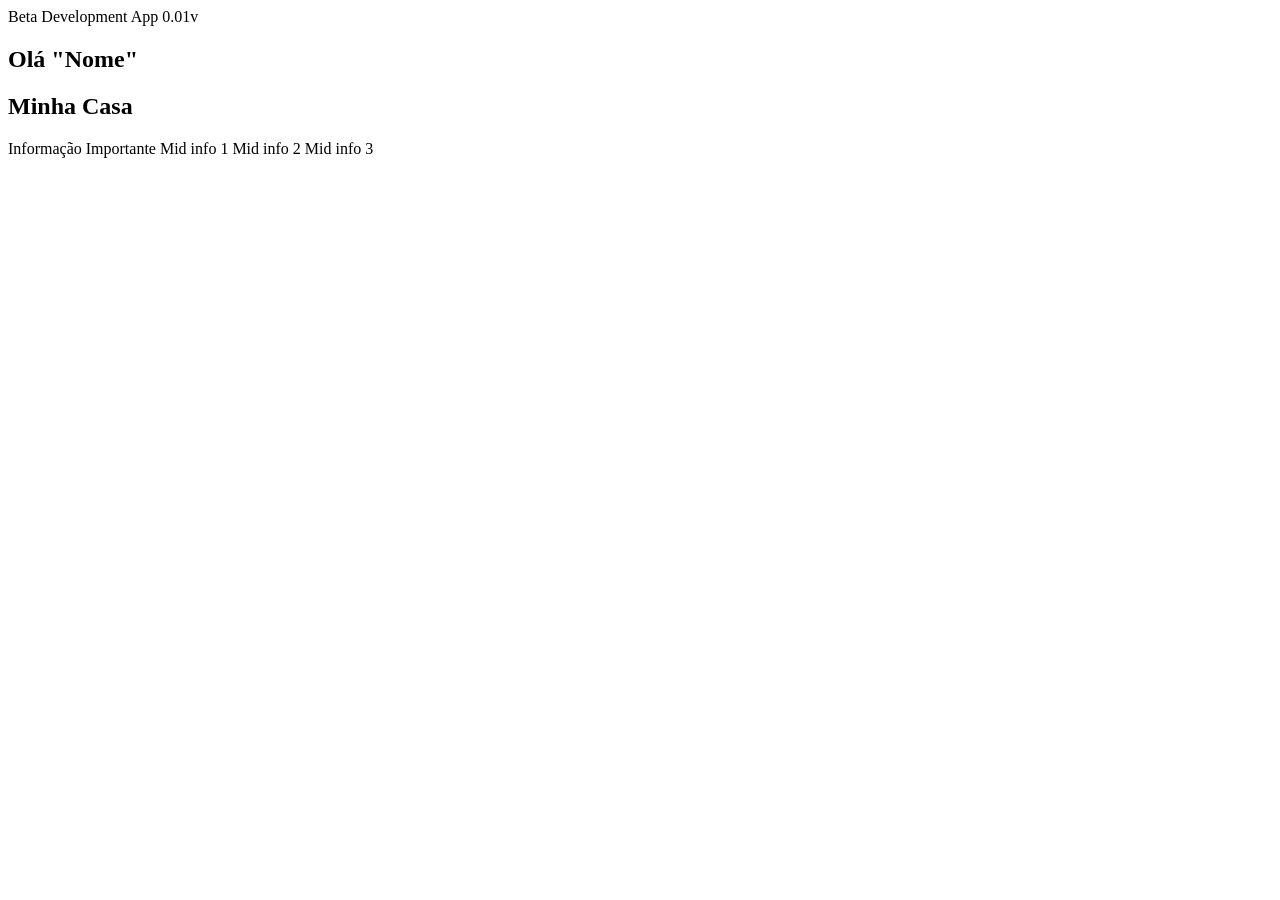
==== index.html @ 68239239 "Firsts Steps" ====
<!DOCTYPE html>
<html lang="en">
<head>
    <tittle>Beta Development App 0.01v</tittle>
    <meta charset="UTF-8">
    <meta name="viewport" content="width=device-width, initial-scale=1.0">
    <link rel="stylesheet" href="style.css">
</head>
<body>
    
<section id="loginPage">
    <div id="mainLogin">
        <!-- Adicionar nome, senha, cadastro, login com e etc.. -->
    </div>

</section>



<section id="dashPage">
<nav class="navbar">

    <!-- Decidindo se vai ter essa barra de navegação -->
</nav>

    <div id="dashboard">
        <div id="top-dash">
            <h2>Olá "Nome"</h2>
            <h1> Minha Casa </h1>
        </div>

        <div class="">
            <div class="dash-card">
                <a id="Top-info">Informação Importante</a>
                <a class="mid-info">Mid info 1</a>
                <a class="mid-info">Mid info 2</a>
                <a class="mid-info">Mid info 3</a>
            </div>
        </div>
        
        
        
        <!--{
        (Card com resumo total mensal;) H1
        (Custo estimado;) h3
        (Equipamento, aparelhos; Ativos ou não)h3
        (Por dia (Faz o calculo dos dias do mês em sincronização com o calendário Vs kWh da cidade))h3 
        }

        {
        (Card de distribuição de consumo)H1
        (left Gráfico; lista Pequena de equipamentos right)h5
        }
        
        {
            (Nome lista de Maiores Consumidores)H1
            (Card Unitário de Consumidores)h2
    }-->
        
        

    </div>
</section>


<footer>

</footer>

</body>
</html>
---- style.css ----
/* Computador */
.container {
    width: 1200px;
    margin: auto;
}

/* Tablet */
@media (min-width: 769px) and (max-width: 1024px) {
    body {
        font-size: xx-large;
        color: brown;
    }
}

/* Celular */
@media (max-width: 768px) {

body {
    padding: 10px;
    font-family: Arial, Helvetica, sans-serif;
    font-size: 100;
    color: black;
}

.dash-card {
    background-color: rgba(117, 117, 117, 0.116);
    width: 80%;
    height: 150px;
    border: 1px solid rgb(0, 0, 0);
    border-radius: 24px;
}

}
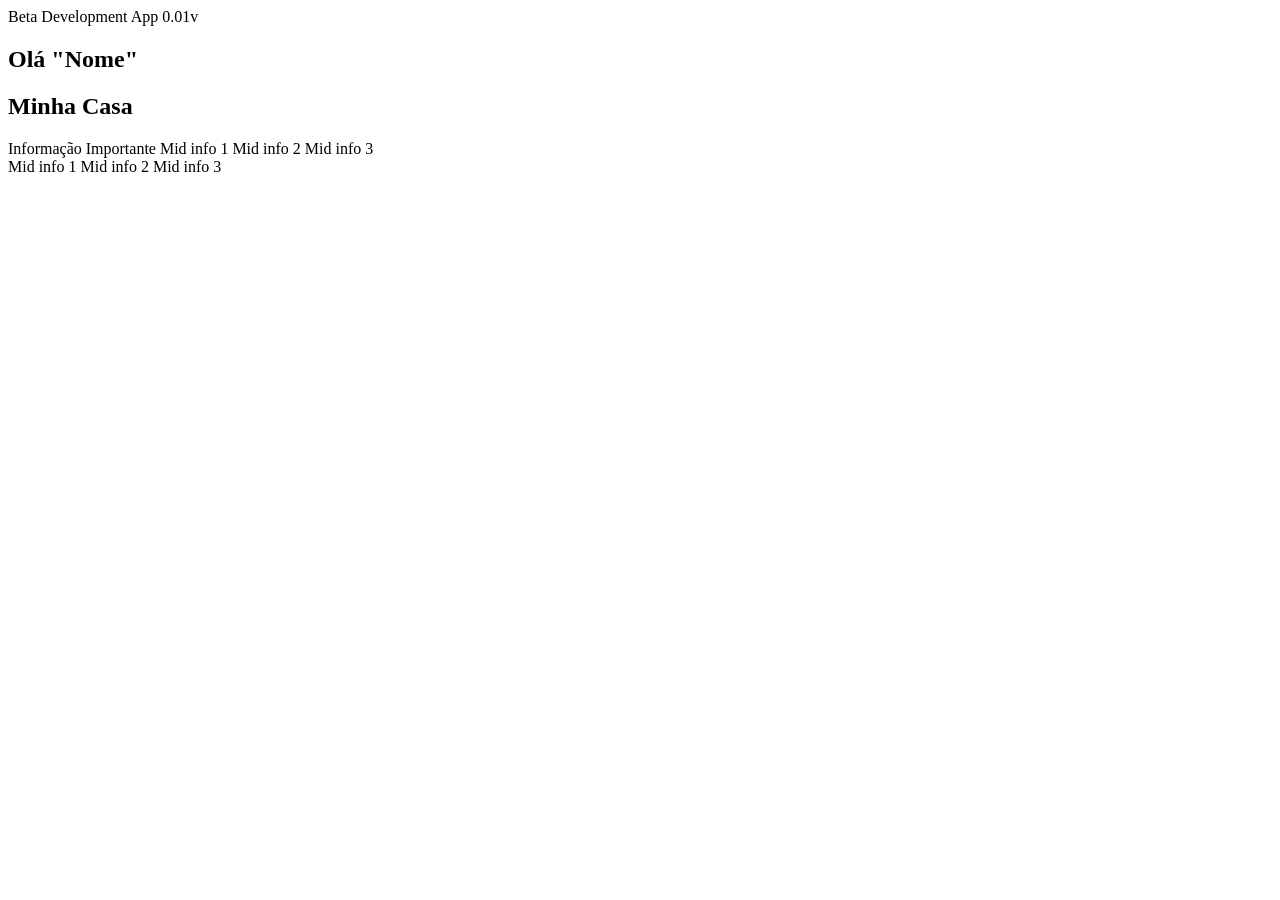
==== commit eeb29b74: "Continuar o projeto" ====
--- a/index.html
+++ b/index.html
@@ -31,11 +31,22 @@
 
         <div class="">
             <div class="dash-card">
-                <a id="Top-info">Informação Importante</a>
-                <a class="mid-info">Mid info 1</a>
-                <a class="mid-info">Mid info 2</a>
-                <a class="mid-info">Mid info 3</a>
+                <a id="Top-info" class="dash-card-text">Informação Importante</a>
+                <a id="mid-info1" class="dash-card-text">Mid info 1</a>
+                <a id="mid-info2" class="dash-card-text">Mid info 2</a>
+                <a id="mid-info3" class="dash-card-text">Mid info 3</a>
             </div>
+        </div>
+
+        <div class="consume-card">
+            <div class="consume-card">
+                <div class="graphics"></div>
+                    <div class="template-consume-text">
+                        <a id="mid-info4" class="consume-card-text">Mid info 1</a>
+                        <a id="mid-info5" class="consume-card-text">Mid info 2</a>
+                        <a id="mid-info6" class="consume-card-text">Mid info 3</a>
+                    </div>
+                </div>
         </div>
         
         
@@ -55,7 +66,7 @@
         {
             (Nome lista de Maiores Consumidores)H1
             (Card Unitário de Consumidores)h2
-    }-->
+        }-->
         
         
 
--- a/style.css
+++ b/style.css
@@ -1,33 +1,99 @@
+/* Geral */
+
 /* Computador */
-.container {
-    width: 1200px;
-    margin: auto;
-}
 
 /* Tablet */
 @media (min-width: 769px) and (max-width: 1024px) {
+    
     body {
-        font-size: xx-large;
+        background: #c2bebe;
+        background: radial-gradient(circle, rgba(194, 190, 190, 1) 0%, rgba(232, 232, 232, 1) 50%, rgba(224, 224, 224, 1) 100%);
+        max-height: 100%;
+        font-size: large;
         color: brown;
     }
+
 }
+
+
 
 /* Celular */
 @media (max-width: 768px) {
 
-body {
-    padding: 10px;
-    font-family: Arial, Helvetica, sans-serif;
-    font-size: 100;
-    color: black;
-}
+    body {
+        background: #c2bebe;
+        background: radial-gradient(circle at 50% 50%, rgba(194, 190, 190, 1) 0%, rgba(232, 232, 232, 1) 50%, rgba(224, 224, 224, 1) 100%);
+        background-repeat: no-repeat;
+        max-height: 100vh;
+        padding: 4%;
 
-.dash-card {
-    background-color: rgba(117, 117, 117, 0.116);
-    width: 80%;
-    height: 150px;
-    border: 1px solid rgb(0, 0, 0);
-    border-radius: 24px;
-}
+        font-family: Arial, Helvetica, sans-serif;
+        font-size: 100;
+        color: black;
+    }
+
+    .dash-card-text {
+        display: flex;
+        
+        margin: 3%;
+    }
+
+    .consume-card-text {
+        display: flex;
+        
+        margin: 3%;
+        margin-top: 20px;
+    }
+
+    .template-consume-text {
+        display: flex;
+
+    }
+
+    .dashboard {
+        display: flex;
+        gap: 10px;
+    }
+
+    .dash-card {
+        background-color: rgba(206, 202, 202, 0.349);
+        width: 100%;
+        height: 150px;
+        border: 1px solid rgb(0, 0, 0);
+        border-radius: 24px;
+        position: relative;
+    }
+
+    .consume-card {
+        background-color: rgba(206, 202, 202, 0.349);
+        width: 100%;
+        height: 150px;
+        border: 1px solid rgb(0, 0, 0);
+        border-radius: 24px;
+        
+        position: relative;
+
+        display: flex;
+        flex-direction: row;
+    }
+
+
+    .consume-card a {
+        position: relative;
+        inset: 0;
+        z-index: 1;
+    }
+
+    .graphics {
+        width: 44%;
+        height: 99%;
+        background-color: #c2bebe;
+        position: static;
+        border-radius: 20px;
+        border: 1px dotted black;
+        position: relative;
+        z-index: 2;
+    }
+
 
 }
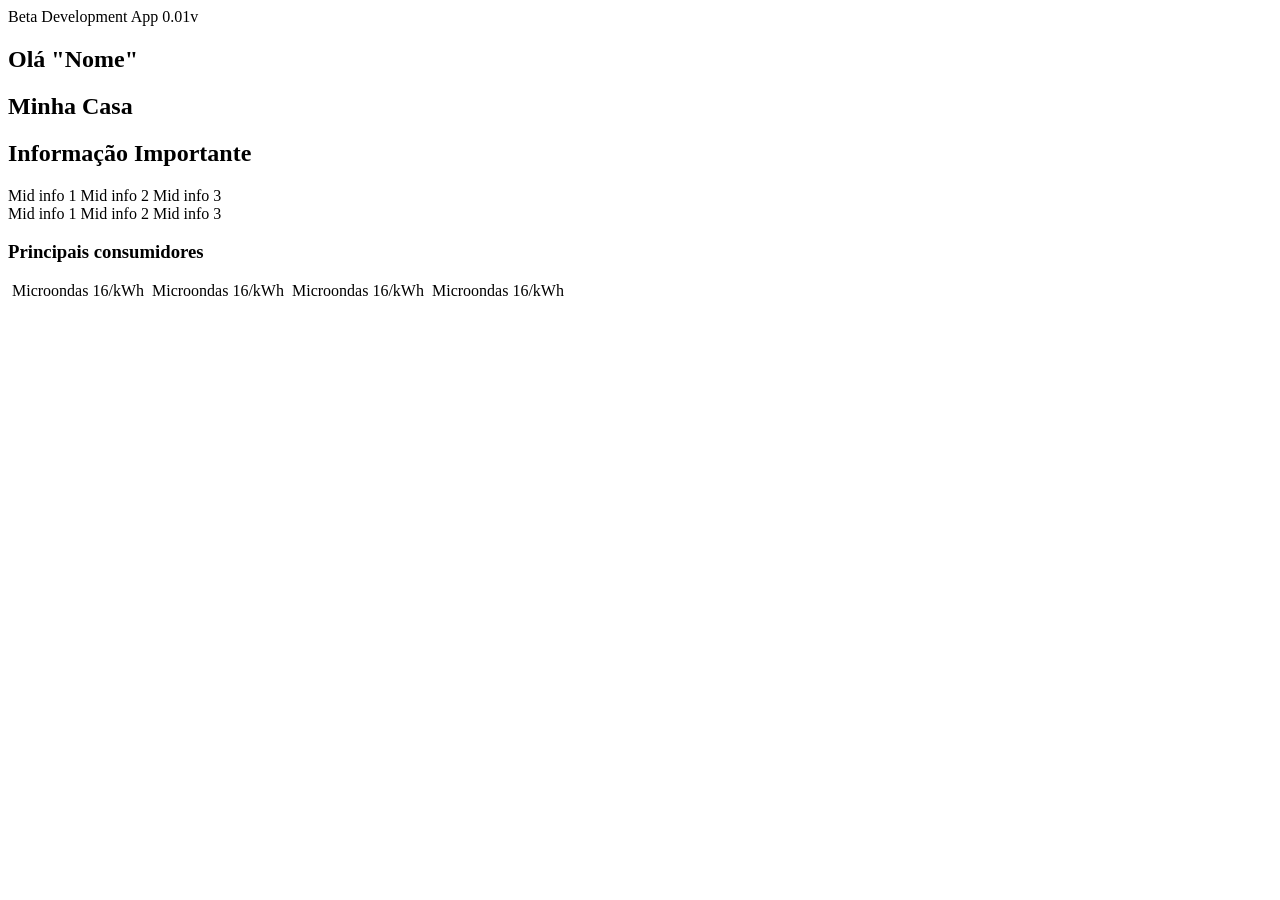
==== commit 63fd6ad2: "Att: coloquei os principais consumidores, com 4 itens" ====
--- a/index.html
+++ b/index.html
@@ -24,29 +24,64 @@
 </nav>
 
     <div id="dashboard">
+        
         <div id="top-dash">
             <h2>Olá "Nome"</h2>
             <h1> Minha Casa </h1>
         </div>
 
-        <div class="">
+        <div class="global-divs">
+            
             <div class="dash-card">
-                <a id="Top-info" class="dash-card-text">Informação Importante</a>
+                <h2 id="Top-info" class="dash-card-text">Informação Importante</h2>
                 <a id="mid-info1" class="dash-card-text">Mid info 1</a>
                 <a id="mid-info2" class="dash-card-text">Mid info 2</a>
                 <a id="mid-info3" class="dash-card-text">Mid info 3</a>
             </div>
-        </div>
 
-        <div class="consume-card">
+            
             <div class="consume-card">
-                <div class="graphics"></div>
+                    <div class="graphics"></div>
                     <div class="template-consume-text">
-                        <a id="mid-info4" class="consume-card-text">Mid info 1</a>
-                        <a id="mid-info5" class="consume-card-text">Mid info 2</a>
-                        <a id="mid-info6" class="consume-card-text">Mid info 3</a>
+                    <a id="mid-info4" class="consume-card-text">Mid info 1</a>
+                    <a id="mid-info5" class="consume-card-text">Mid info 2</a>
+                    <a id="mid-info6" class="consume-card-text">Mid info 3</a>
                     </div>
+            </div>
+
+
+            <div class="consumidores">
+                    <h3 class="tittle-consumidores">Principais consumidores</h3>
+                <div class="list-consumidores">
+
+                    <a id="eletro1" class="element-consumidores">
+                        <img href="https">
+                        <a class="eletro-name">Microondas</a>
+                        <a class="eletro-consume">16/kWh</a>
+                    </a>
+
+                    <a id="eletro2" class="element-consumidores">
+                        <img href="https">
+                        <a class="eletro-name">Microondas</a>
+                        <a class="eletro-consume">16/kWh</a>
+                    </a>
+
+                    <a id="eletro3" class="element-consumidores">
+                        <img href="https">
+                        <a class="eletro-name">Microondas</a>
+                        <a class="eletro-consume">16/kWh</a>
+                    </a>
+
+                    <a id="eletro4" class="element-consumidores">
+                        <img href="https">
+                        <a class="eletro-name">Microondas</a>
+                        <a class="eletro-consume">16/kWh</a>
+                    </a>
+
                 </div>
+
+            </div>
+
         </div>
         
         
--- a/style.css
+++ b/style.css
@@ -1,4 +1,5 @@
 /* Geral */
+
 
 /* Computador */
 
@@ -32,6 +33,11 @@
         color: black;
     }
 
+    .global-divs{
+        display: flex;
+        
+    }
+
     .dash-card-text {
         display: flex;
         
@@ -39,14 +45,15 @@
     }
 
     .consume-card-text {
-        display: flex;
-        
         margin: 3%;
         margin-top: 20px;
     }
 
     .template-consume-text {
         display: flex;
+        flex-direction: column;
+        justify-items: right;
+        padding-left: 8%;
 
     }
 
@@ -55,24 +62,26 @@
         gap: 10px;
     }
 
-    .dash-card {
+    .global-divs {
+    display: block;
+    flex-direction: column;
+    gap: 10px;
+    }
+
+    .dash-card, .consume-card {
         background-color: rgba(206, 202, 202, 0.349);
         width: 100%;
-        height: 150px;
+        height: 190px;
         border: 1px solid rgb(0, 0, 0);
         border-radius: 24px;
         position: relative;
+        margin-bottom: 10px;
+        display: block;
+        box-shadow: 0 8px 16px rgba(0, 0, 0, 0.295);
     }
 
     .consume-card {
-        background-color: rgba(206, 202, 202, 0.349);
-        width: 100%;
-        height: 150px;
-        border: 1px solid rgb(0, 0, 0);
-        border-radius: 24px;
-        
         position: relative;
-
         display: flex;
         flex-direction: row;
     }
@@ -86,7 +95,7 @@
 
     .graphics {
         width: 44%;
-        height: 99%;
+        height: 98%;
         background-color: #c2bebe;
         position: static;
         border-radius: 20px;
@@ -95,5 +104,24 @@
         z-index: 2;
     }
 
+    .element-consumidores {
+        background-color: rgba(206, 202, 202, 0.247);
+        width: 100%;
+        height: 60px;
+        border: 1px solid rgb(0, 0, 0);
+        border-radius: 18px;
+        margin-bottom: 10px;
+        box-shadow: 0 8px 16px rgba(0, 0, 0, 0.295);
+        
+        display: flex;
+        position: relative;
+    }
+
+    .eletro1, eletro2, eletro3, eletro4 img {
+        border: 1px solid black;
+    }
+
+
+
 
 }
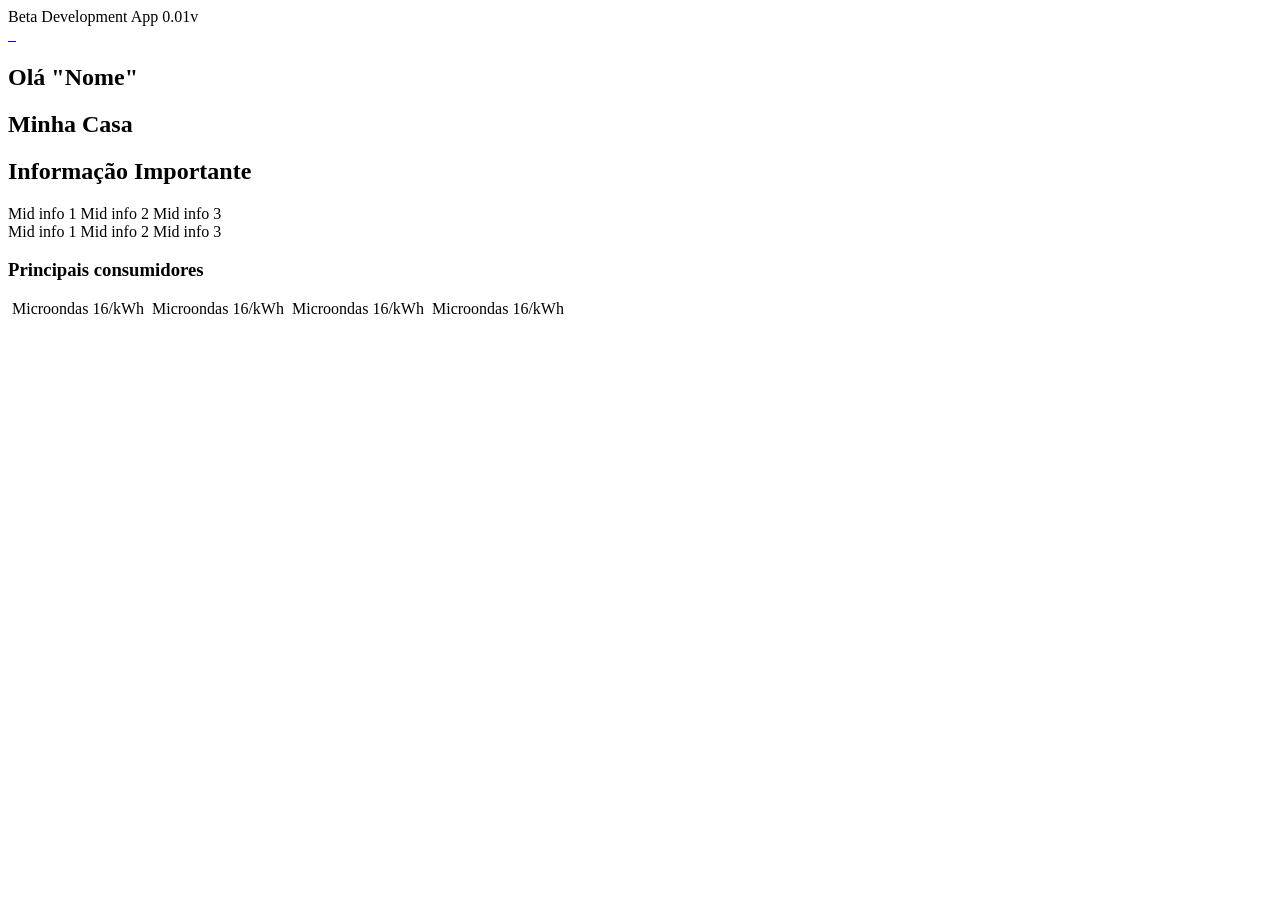
==== commit a24ad2dc: "Adicionei divs de princ. consumidores, tem q fazer o merge do navbar q fiz hj" ====
--- a/index.html
+++ b/index.html
@@ -8,20 +8,29 @@
 </head>
 <body>
     
-<section id="loginPage">
-    <div id="mainLogin">
-        <!-- Adicionar nome, senha, cadastro, login com e etc.. -->
-    </div>
-
-</section>
+<nav class="menu">
+    <a href="#Equips" class="nav-bar">
+        <img href="">
+    </a>
+    
+    <a href="#dashPage" class="nav-bar">
+        <img href="https">
+    </a>
+    
+    <a href="#Configuracoes" class="nav-bar">
+        <img href="https:/">
+    </a>
+</nav>
 
 
 
 <section id="dashPage">
-<nav class="navbar">
+    <div class="bottom-nav">
+
+    </div>
 
     <!-- Decidindo se vai ter essa barra de navegação -->
-</nav>
+
 
     <div id="dashboard">
         
@@ -108,6 +117,17 @@
     </div>
 </section>
 
+<section id="Equips">
+    <div>
+
+    </div>
+
+</section>
+
+<section id="#Configuracoes">
+
+
+</section>
 
 <footer>
 
--- a/style.css
+++ b/style.css
@@ -23,9 +23,9 @@
 
     body {
         background: #c2bebe;
-        background: radial-gradient(circle at 50% 50%, rgba(194, 190, 190, 1) 0%, rgba(232, 232, 232, 1) 50%, rgba(224, 224, 224, 1) 100%);
+        background: linear-gradient(45deg, rgba(42, 0, 156, 0.281) 0%, rgba(232, 232, 232, 1) 25%, rgba(232, 232, 232, 1) 50%, rgba(1, 101, 126, 0.144) 100%);
         background-repeat: no-repeat;
-        max-height: 100vh;
+        max-height: 100%;
         padding: 4%;
 
         font-family: Arial, Helvetica, sans-serif;
@@ -33,14 +33,41 @@
         color: black;
     }
 
+    .menu {
+        background: linear-gradient(360deg, rgba(0, 0, 0, 0.5) 0%, rgba(0, 0, 0, 0.219) 50%, rgba(0, 0, 0, 0) 100%);
+        width: 100%;
+        height: 120px;
+        position: fixed;
+        bottom: 0;
+        left: 0;
+        cursor: pointer;
+        
+        display: flex;
+        flex-direction: row;
+        justify-content: center;
+
+    }
+
+    .menu a {
+        width: 100%;
+        height: 100%;
+        border: 1px solid black;
+        transition-duration: 0.35s ease;
+        perspective: 300px;
+    }
+
+    .menu a:hover {
+        background-color: rgba(243, 138, 1, 0.89);
+        perspective: 100px;
+    }
+
+
     .global-divs{
         display: flex;
-        
     }
 
     .dash-card-text {
         display: flex;
-        
         margin: 3%;
     }
 
@@ -95,7 +122,7 @@
 
     .graphics {
         width: 44%;
-        height: 98%;
+        height: 99%;
         background-color: #c2bebe;
         position: static;
         border-radius: 20px;
@@ -124,4 +151,5 @@
 
 
 
+
 }
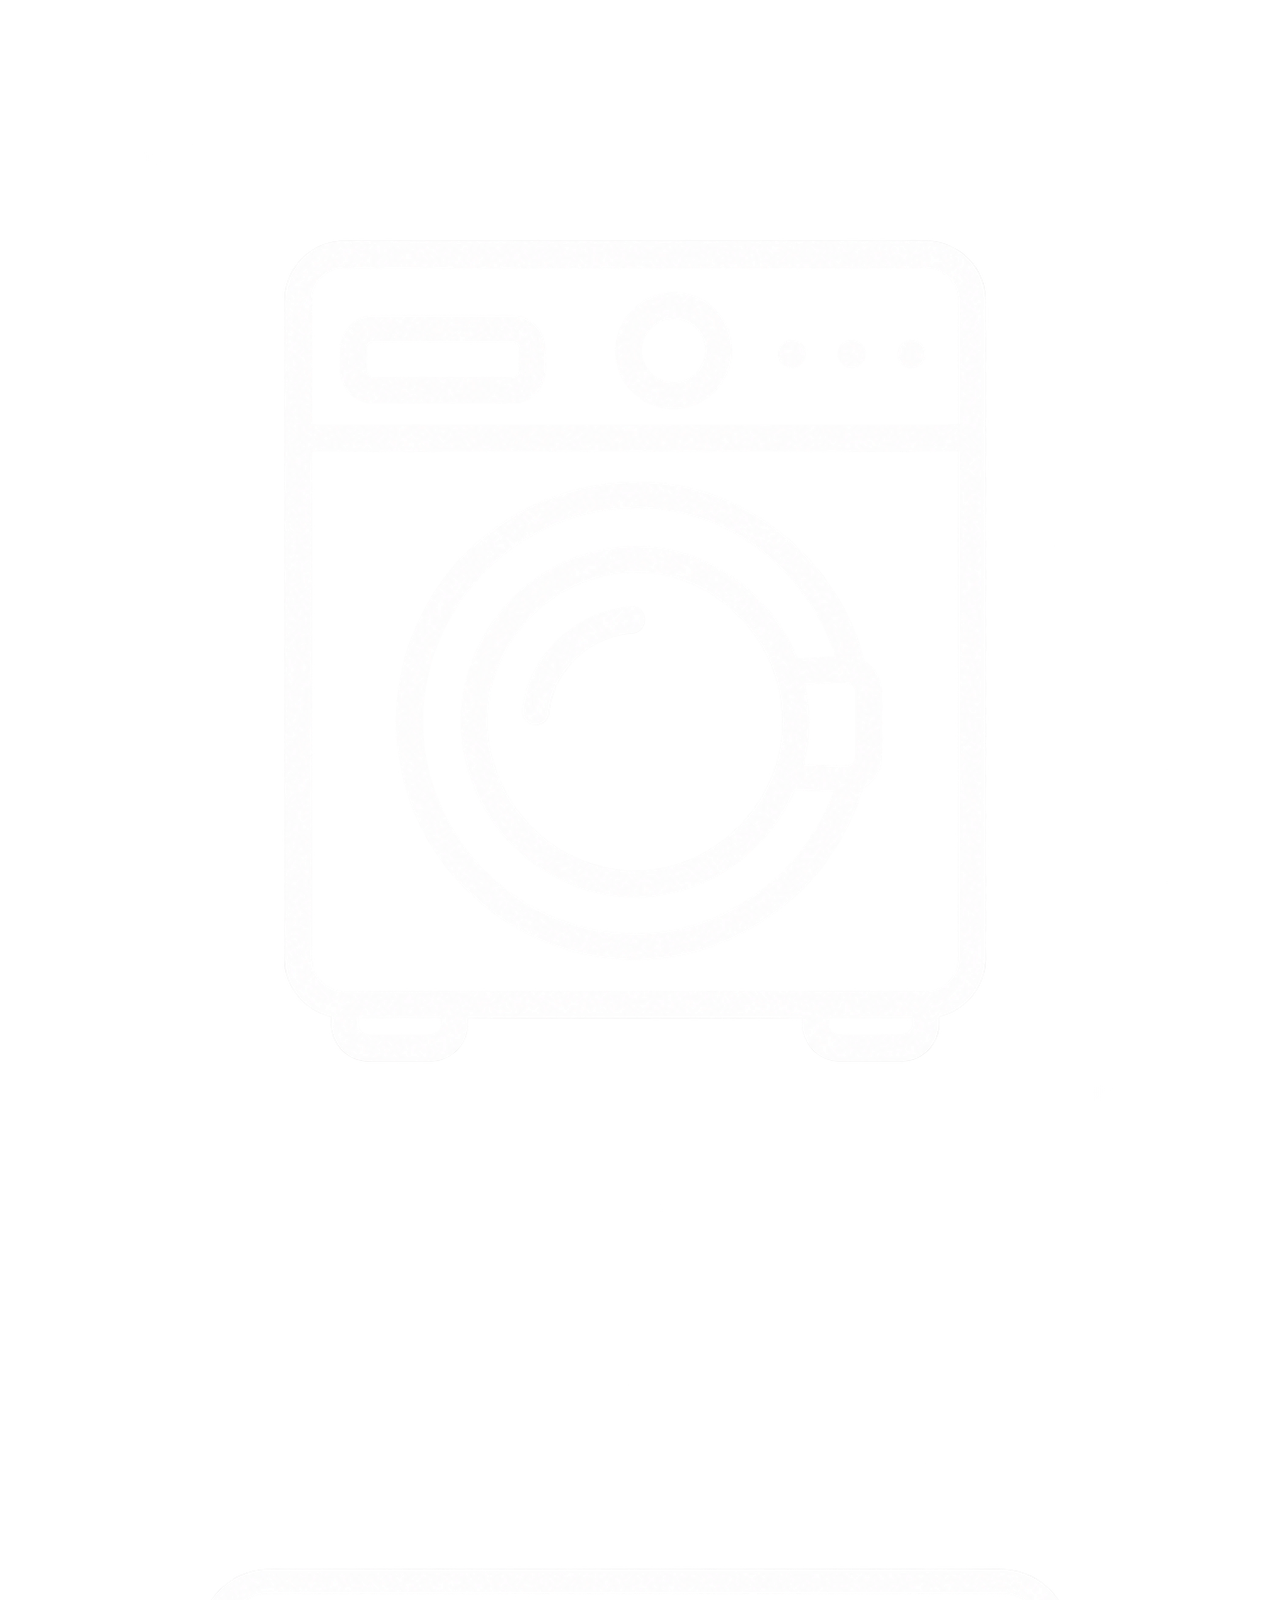
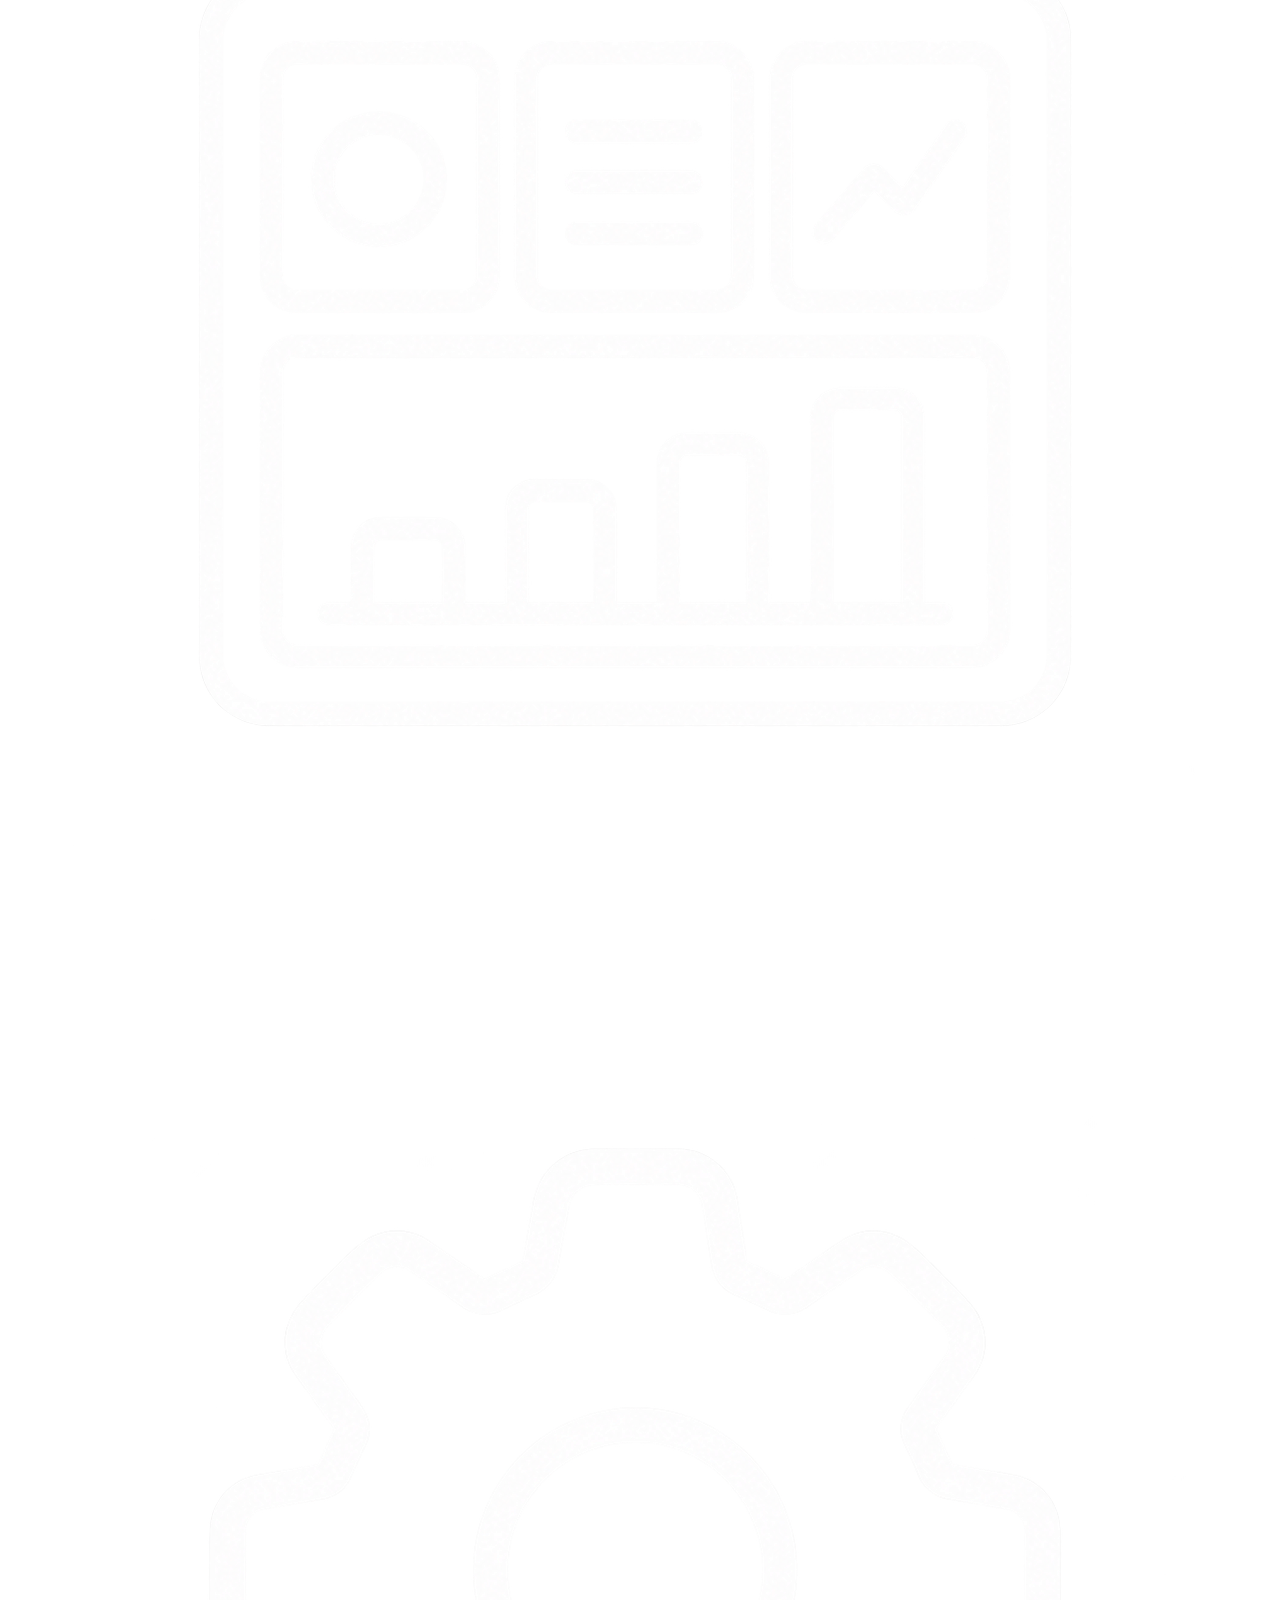
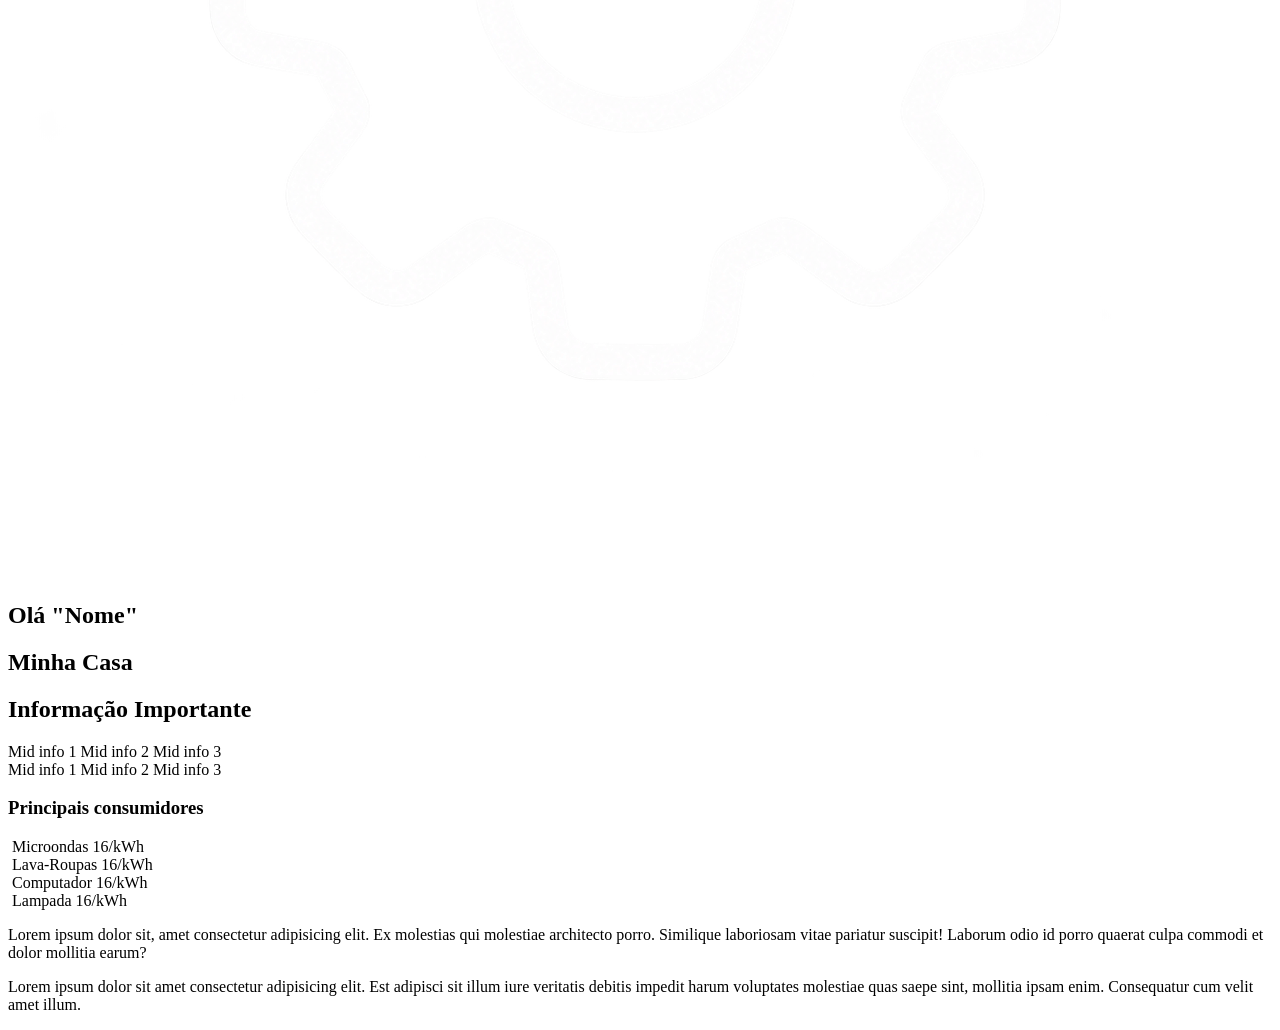
==== commit 0669ea17: "Adicionei a navbar, tela de login, icon e favicon" ====
--- a/index.html
+++ b/index.html
@@ -1,7 +1,7 @@
 <!DOCTYPE html>
 <html lang="en">
 <head>
-    <tittle>Beta Development App 0.01v</tittle>
+    <title>Beta Development App 0.01v</title>
     <meta charset="UTF-8">
     <meta name="viewport" content="width=device-width, initial-scale=1.0">
     <link rel="stylesheet" href="style.css">
@@ -10,15 +10,15 @@
     
 <nav class="menu">
     <a href="#Equips" class="nav-bar">
-        <img href="">
+        <img src="img/equips.png">
     </a>
     
     <a href="#dashPage" class="nav-bar">
-        <img href="https">
+        <img src="img/dash.png">
     </a>
     
     <a href="#Configuracoes" class="nav-bar">
-        <img href="https:/">
+        <img src="img/conf.png">
     </a>
 </nav>
 
@@ -63,29 +63,29 @@
                     <h3 class="tittle-consumidores">Principais consumidores</h3>
                 <div class="list-consumidores">
 
-                    <a id="eletro1" class="element-consumidores">
+                    <div id="eletro1" class="element-consumidores">
                         <img href="https">
-                        <a class="eletro-name">Microondas</a>
-                        <a class="eletro-consume">16/kWh</a>
-                    </a>
+                        <span class="eletro-name">Microondas</span>
+                        <span class="eletro-consume">16/kWh</span>
+                    </div>
 
-                    <a id="eletro2" class="element-consumidores">
+                    <div id="eletro2" class="element-consumidores">
                         <img href="https">
-                        <a class="eletro-name">Microondas</a>
-                        <a class="eletro-consume">16/kWh</a>
-                    </a>
+                        <span class="eletro-name">Lava-Roupas</Lava-Roupas></span>
+                        <span class="eletro-consume">16/kWh</span>
+                    </div>
 
-                    <a id="eletro3" class="element-consumidores">
+                    <div id="eletro3" class="element-consumidores">
                         <img href="https">
-                        <a class="eletro-name">Microondas</a>
-                        <a class="eletro-consume">16/kWh</a>
-                    </a>
+                        <span class="eletro-name">Computador</span>
+                        <span class="eletro-consume">16/kWh</span>
+                    </div>
 
-                    <a id="eletro4" class="element-consumidores">
+                    <div id="eletro4" class="element-consumidores">
                         <img href="https">
-                        <a class="eletro-name">Microondas</a>
-                        <a class="eletro-consume">16/kWh</a>
-                    </a>
+                        <span class="eletro-name">Lampada</span>
+                        <span class="eletro-consume">16/kWh</span>
+                    </div>
 
                 </div>
 
@@ -119,13 +119,13 @@
 
 <section id="Equips">
     <div>
-
+        <p>Lorem ipsum dolor sit, amet consectetur adipisicing elit. Ex molestias qui molestiae architecto porro. Similique laboriosam vitae pariatur suscipit! Laborum odio id porro quaerat culpa commodi et dolor mollitia earum?</p>
     </div>
 
 </section>
 
-<section id="#Configuracoes">
-
+<section id="Configuracoes">
+    <p>Lorem ipsum dolor sit amet consectetur adipisicing elit. Est adipisci sit illum iure veritatis debitis impedit harum voluptates molestiae quas saepe sint, mollitia ipsam enim. Consequatur cum velit amet illum.</p>
 
 </section>
 
--- a/style.css
+++ b/style.css
@@ -27,20 +27,25 @@
         background-repeat: no-repeat;
         max-height: 100%;
         padding: 4%;
+        padding-bottom: 140px;
 
         font-family: Arial, Helvetica, sans-serif;
         font-size: 100;
         color: black;
     }
 
+    /* Switch Bottom Bar */
+
     .menu {
-        background: linear-gradient(360deg, rgba(0, 0, 0, 0.5) 0%, rgba(0, 0, 0, 0.219) 50%, rgba(0, 0, 0, 0) 100%);
+        background: linear-gradient(360deg, rgb(0, 0, 0) 0%, rgb(13, 15, 0) 50%, rgba(58, 58, 58, 0.7) 100%);
+        background-repeat: no-repeat;
         width: 100%;
         height: 120px;
         position: fixed;
         bottom: 0;
         left: 0;
         cursor: pointer;
+        z-index: 100;
         
         display: flex;
         flex-direction: row;
@@ -54,12 +59,22 @@
         border: 1px solid black;
         transition-duration: 0.35s ease;
         perspective: 300px;
+
     }
 
     .menu a:hover {
-        background-color: rgba(243, 138, 1, 0.89);
-        perspective: 100px;
+        background: linear-gradient(360deg, rgba(176, 189, 1, 0.5) 0%, rgba(0, 0, 0, 0.219) 50%, rgba(0, 0, 0, 0) 100%);
+        perspective: 600px;
     }
+
+    .menu img {
+        width: 50%;
+        height: 50%;
+        justify-content: center;
+
+    }
+
+    /* Dashboard */
 
 
     .global-divs{
@@ -142,11 +157,20 @@
         
         display: flex;
         position: relative;
+        flex-direction: row;
+        justify-content: end;
     }
 
-    .eletro1, eletro2, eletro3, eletro4 img {
-        border: 1px solid black;
+    .element-consumidores span {
+        display: flex;
+        gap: 20px;
+        padding: 6% 4%;
     }
+
+    
+
+
+
 
 
 
